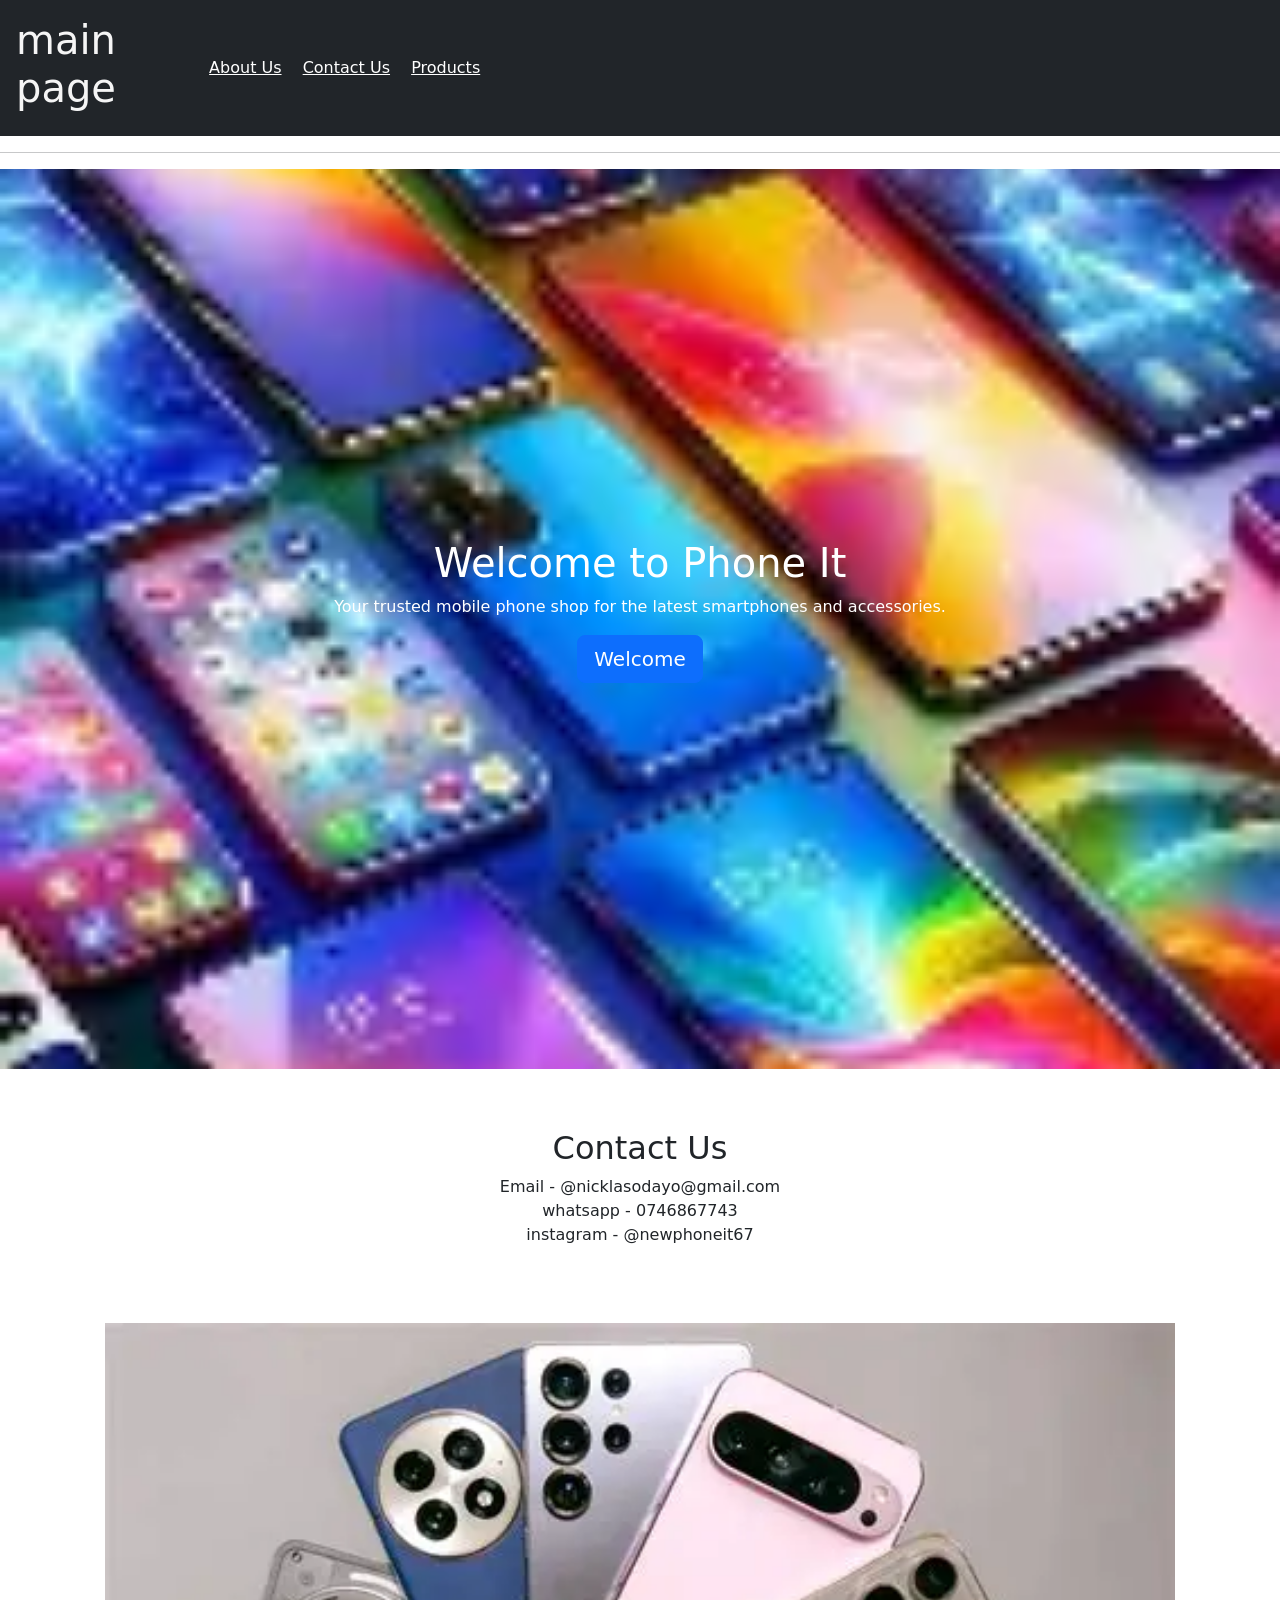
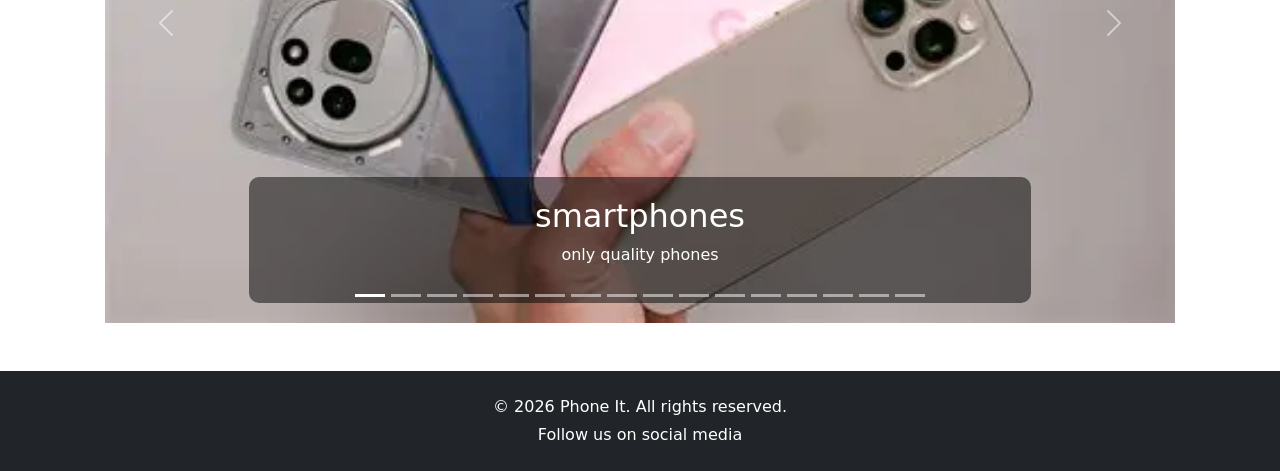
==== index.html @ bef143da "first commit" ====
<!DOCTYPE html>
<html lang="en">
<head>
    <meta charset="UTF-8">
    <meta name="viewport" content="width=device-width, initial-scale=1.0">
    <title>Phone It</title>
    <link rel="icon" type="image/png" href="assets\images\FAVICON\android-chrome-192x192.png">
    <link rel="icon" type="image/png" href="assets\images\FAVICON\apple-touch-icon-76x76.png">
    <link rel="icon" type="image/png" href="assets\images\FAVICON\favicon-96x96.png">
        <link rel="stylesheet" href="assets/styles.css">
        <link href="https://cdn.jsdelivr.net/npm/bootstrap@5.3.8/dist/css/bootstrap.min.css" rel="stylesheet" integrity="sha384-sRIl4kxILFvY47J16cr9ZwB07vP4J8+LH7qKQnuqkuIAvNWLzeN8tE5YBujZqJLB" crossorigin="anonymous">
            
</head>
<body>
<header class="bg-dark p-3">

    <h1>main page</h1>

    <div class="container"> 
       <nav>
        <a class="text-white me-3" href="about.html">About Us</a>
        <a class="text-white me-3" href="contact.html">Contact Us</a>
        <a class="text-white" href="products.html">Products</a>
       </nav>
    </div>
</header>
<hr>

<section class="hero">
    <div class="hero-text">
        <h1 id="one">Welcome to Phone It</h1>
        <p>Your trusted mobile phone shop for the latest smartphones and accessories.</p>

         <button id="welcomeBtn" class="btn btn-primary btn-lg">
            Welcome
        </button>

        <p id="message" class="mt-3"></p>

    </div>
</section>


 <section class="container"> 
        <h2>Contact Us</h2>
        <p>
            Email - @nicklasodayo@gmail.com <br>
            whatsapp - 0746867743<br>
            instagram - @newphoneit67 <br>
        </p>
    </section>


    <div class="container">
        <div id="myCarousel" class="carousel slide" data-bs-ride="carousel">
            
              <div class="carousel-indicators">
      <button type="button" data-bs-target="#myCarousel" data-bs-slide-to="0" class="active"></button>
      <button type="button" data-bs-target="#myCarousel" data-bs-slide-to="1"></button>
      <button type="button" data-bs-target="#myCarousel" data-bs-slide-to="2"></button>
      <button type="button" data-bs-target="#myCarousel" data-bs-slide-to="3"></button>
      <button type="button" data-bs-target="#myCarousel" data-bs-slide-to="4"></button>
      <button type="button" data-bs-target="#myCarousel" data-bs-slide-to="5"></button>
      <button type="button" data-bs-target="#myCarousel" data-bs-slide-to="6"></button>
      <button type="button" data-bs-target="#myCarousel" data-bs-slide-to="7"></button>
      <button type="button" data-bs-target="#myCarousel" data-bs-slide-to="8"></button>
      <button type="button" data-bs-target="#myCarousel" data-bs-slide-to="9"></button>
      <button type="button" data-bs-target="#myCarousel" data-bs-slide-to="10"></button>
      <button type="button" data-bs-target="#myCarousel" data-bs-slide-to="11"></button>
      <button type="button" data-bs-target="#myCarousel" data-bs-slide-to="12"></button>
      <button type="button" data-bs-target="#myCarousel" data-bs-slide-to="13"></button>
      <button type="button" data-bs-target="#myCarousel" data-bs-slide-to="14"></button>
      <button type="button" data-bs-target="#myCarousel" data-bs-slide-to="15 "></button>
      
    </div>

    <div class="carousel-inner">

    <div class="carousel-item active">
        <img src="/assets/images/OIP.webp" class="d-block w-100">
        <div class="carousel-caption">
          <h2>smartphones</h2>
          <p>only quality phones</p>
        </div>
      </div>

      <div class="carousel-item">
        <img src="/assets/images/th (5).webp" class="d-block w-100">
        <div class="carousel-caption">
          <h2>smartphones</h2>
          <p>only quality phones</p>
        </div>
      </div>

      <div class="carousel-item">
        <img src="/assets/images/th (4).webp" class="d-block w-100">
        <div class="carousel-caption">
          <h2>smartphones</h2>
          <p>only quality phones</p>
        </div>
      </div>

      <div class="carousel-item">
        <img src="/assets/images/th (3).webp" class="d-block w-100">
        <div class="carousel-caption">
          <h2>smartphones</h2>
          <p>only quality phones</p>
        </div>
      </div>

<div class="carousel-item">
        <img src="/assets/images/th (2).webp" class="d-block w-100">
        <div class="carousel-caption">
          <h2>smartphones</h2>
          <p>only quality phones</p>
        </div>
      </div>

      <div class="carousel-item">
        <img src="/assets/images/th (12).webp" class="d-block w-100">
        <div class="carousel-caption">
          <h2>smartphones</h2>
          <p>only quality phones</p>
        </div>
      </div>

      <div class="carousel-item">
        <img src="/assets/images/th (11).webp" class="d-block w-100">
        <div class="carousel-caption">
          <h2>smartphones</h2>
          <p>only quality phones</p>
        </div>
      </div>

      <div class="carousel-item">
        <img src="/assets/images/th (10).png" class="d-block w-100">
        <div class="carousel-caption">
          <h2>smartphones</h2>
          <p>only quality phones</p>
        </div>
      </div>

      <div class="carousel-item">
        <img src="/assets/images/th (1).webp" class="d-block w-100">
        <div class="carousel-caption">
          <h2>smartphones</h2>
          <p>only quality phones</p>
        </div>
      </div>

      <div class="carousel-item">
        <img src="/assets/images/th (5).webp" class="d-block w-100">
        <div class="carousel-caption">
          <h2>smartphones</h2>
          <p>only quality phones</p>
        </div>
      </div>

      <div class="carousel-item">
        <img src="/assets/images/th (3).webp" class="d-block w-100">
        <div class="carousel-caption">
          <h2>smartphones</h2>
          <p>only quality phones</p>
        </div>
      </div>

      <div class="carousel-item">
        <img src="/assets/images/th.webp" class="d-block w-100">
        <div class="carousel-caption">
          <h2>smartphones</h2>
          <p>only quality phones</p>
        </div>
      </div>

      <div class="carousel-item">
        <img src="/assets/images/th (9).webp" class="d-block w-100">
        <div class="carousel-caption">
          <h2>smartphones</h2>
          <p>only quality phones</p>
        </div>
      </div>

      <div class="carousel-item">
        <img src="/assets/images/th (8).webp" class="d-block w-100">
        <div class="carousel-caption">
          <h2>smartphones</h2>
          <p>only quality phones</p>
        </div>
      </div>

      <div class="carousel-item">
        <img src="/assets/images/th (7).webp" class="d-block w-100">
        <div class="carousel-caption">
          <h2>smartphones</h2>
          <p>only quality phones</p>
        </div>
      </div>

      <div class="carousel-item">
        <img src="/assets/images/th (6).webp" class="d-block w-100">
        <div class="carousel-caption">
          <h2>smartphones</h2>
          <p>only quality phones</p>
        </div>
        </div>
      </div>

        <button class="carousel-control-prev" type="button" data-bs-target="#myCarousel" data-bs-slide="prev">
      <span class="carousel-control-prev-icon"></span>
    </button>

    <button class="carousel-control-next" type="button" data-bs-target="#myCarousel" data-bs-slide="next">
      <span class="carousel-control-next-icon"></span>
    </button>

        </div>
    </div>

    
<footer class="bg-dark text-white text-center p-4 mt-5">
    <div class="container">
        <p class="mb-1">&copy; 2026 Phone It. All rights reserved.</p>
        <p class="mb-0">Follow us on social media</p>
    </div>
</footer>

    <script src="assets/javascript.js"></script>
    <script src="https://cdn.jsdelivr.net/npm/bootstrap@5.3.8/dist/js/bootstrap.bundle.min.js" integrity="sha384-FKyoEForCGlyvwx9Hj09JcYn3nv7wiPVlz7YYwJrWVcXK/BmnVDxM+D2scQbITxI" crossorigin="anonymous"></script>
</body>
</html>
---- assets/styles.css ----
header{
    padding: 20 px;
    margin: auto;
    background-size: cover;
    color: whitesmoke;
     justify-content: space-evenly;
    display: flex;
    align-items: center;
}

.hero{
    background: url('/assets/images/OIP\ 3.webp') no-repeat center center/cover;
    height: 100vh;
    display: flex;
    justify-content: center;
    align-items: center;
    text-align: center;
    color: white;
}

section.container{
    padding: 60px 60px;
    text-align: center;
}

.carousel-item img{
    height: 600px;
    width: 100%;
    object-fit: contain;
}

.carousel-caption{
    background: rgba(0,0,0,0.5);
    padding: 10px;
    border-radius: 10px;
}

#message{
    font-size: 24px;
    font-weight: bold;
    color: red;
    margin-top: 20px;
}
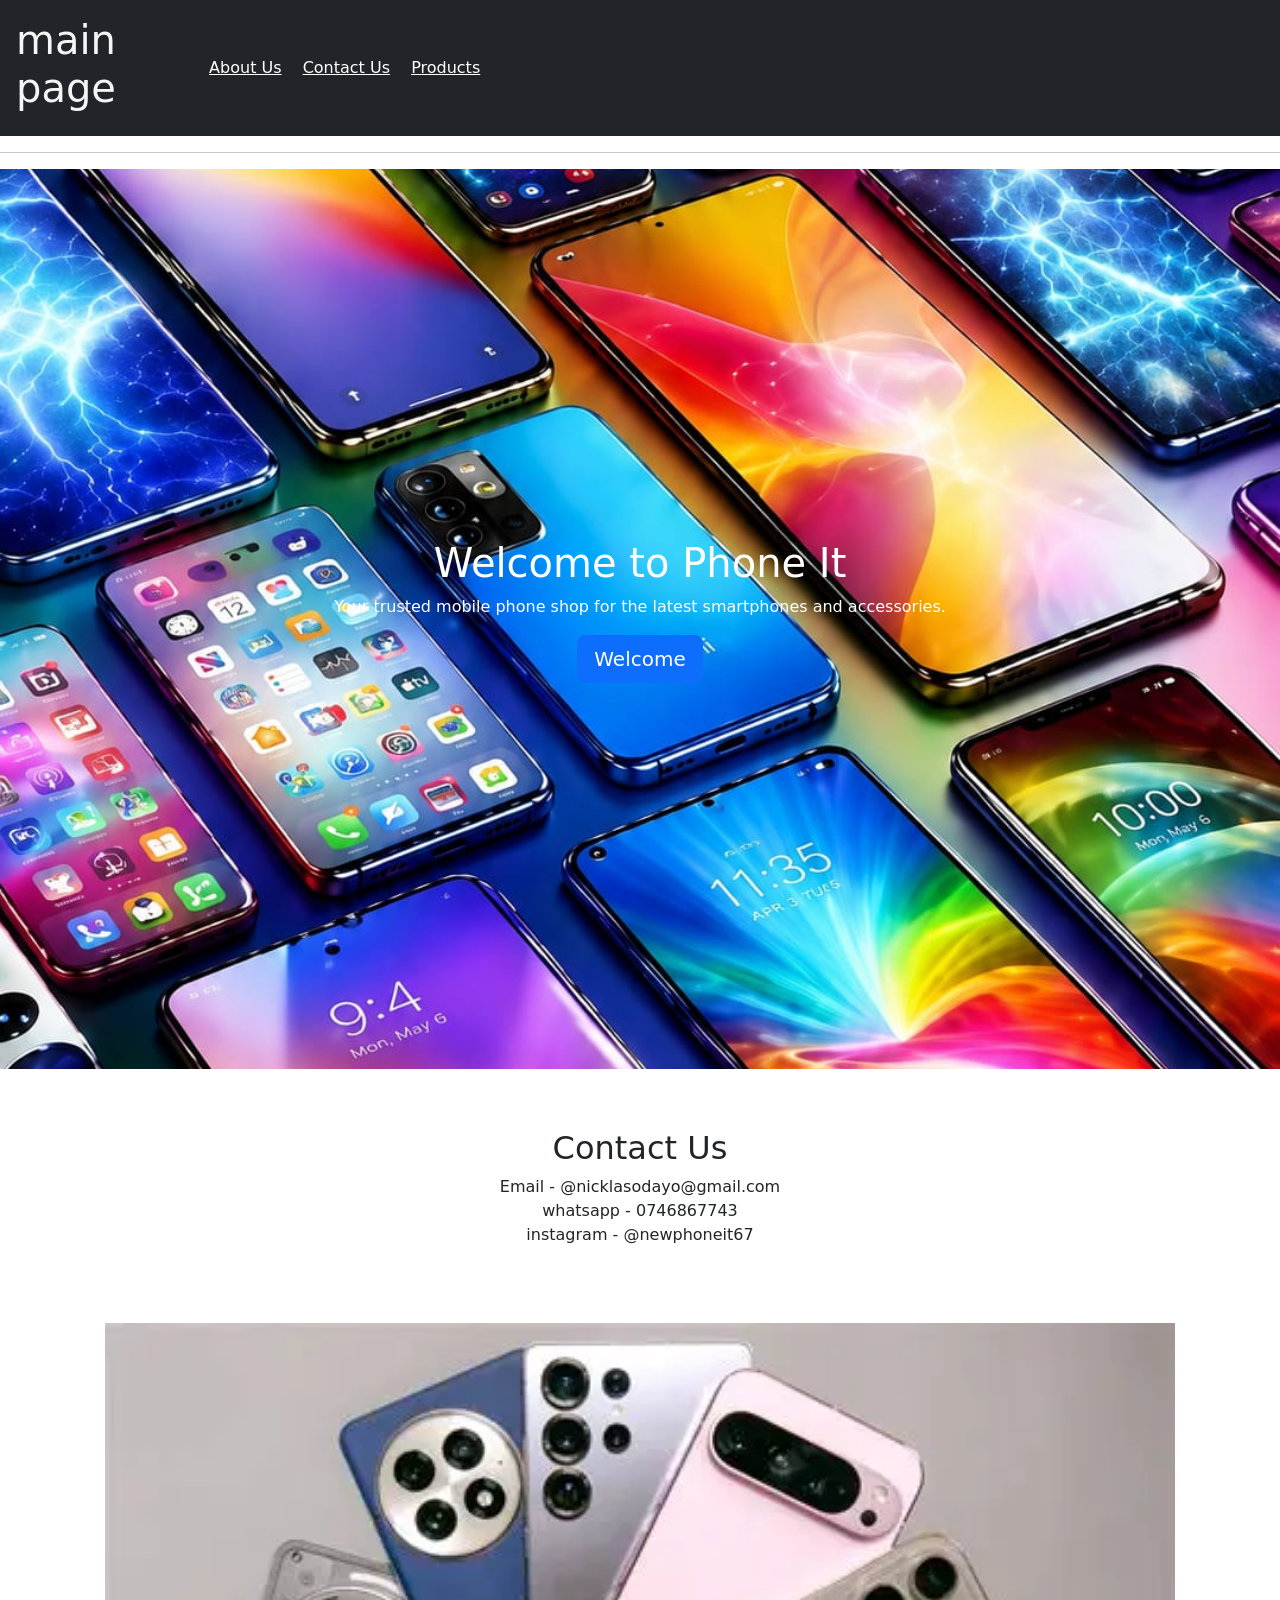
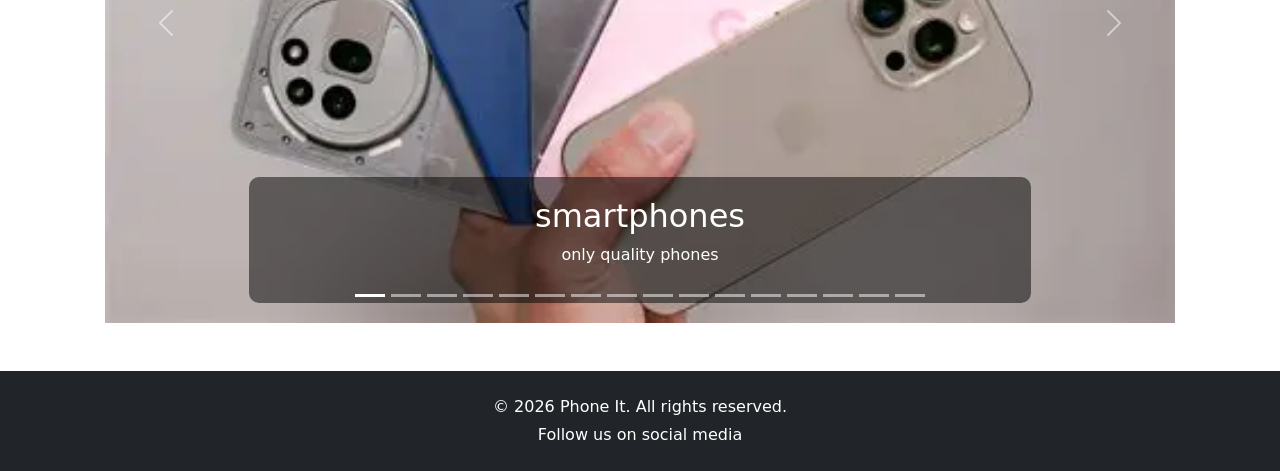
==== commit 9aa6ff76: "initial commit" ====
--- a/index.html
+++ b/index.html
@@ -17,11 +17,11 @@
     <h1>main page</h1>
 
     <div class="container"> 
-       <nav>
+      <nav>
         <a class="text-white me-3" href="about.html">About Us</a>
         <a class="text-white me-3" href="contact.html">Contact Us</a>
         <a class="text-white" href="products.html">Products</a>
-       </nav>
+      </nav>
     </div>
 </header>
 <hr>
@@ -31,7 +31,7 @@
         <h1 id="one">Welcome to Phone It</h1>
         <p>Your trusted mobile phone shop for the latest smartphones and accessories.</p>
 
-         <button id="welcomeBtn" class="btn btn-primary btn-lg">
+        <button id="welcomeBtn" class="btn btn-primary btn-lg">
             Welcome
         </button>
 
@@ -41,7 +41,7 @@
 </section>
 
 
- <section class="container"> 
+<section class="container"> 
         <h2>Contact Us</h2>
         <p>
             Email - @nicklasodayo@gmail.com <br>
--- a/assets/styles.css
+++ b/assets/styles.css
@@ -3,13 +3,13 @@
     margin: auto;
     background-size: cover;
     color: whitesmoke;
-     justify-content: space-evenly;
+    justify-content: space-evenly;
     display: flex;
     align-items: center;
 }
 
 .hero{
-    background: url('/assets/images/OIP\ 3.webp') no-repeat center center/cover;
+    background: url('/assets/images/OIP\ \(3\).jpeg') no-repeat center center/cover;
     height: 100vh;
     display: flex;
     justify-content: center;
